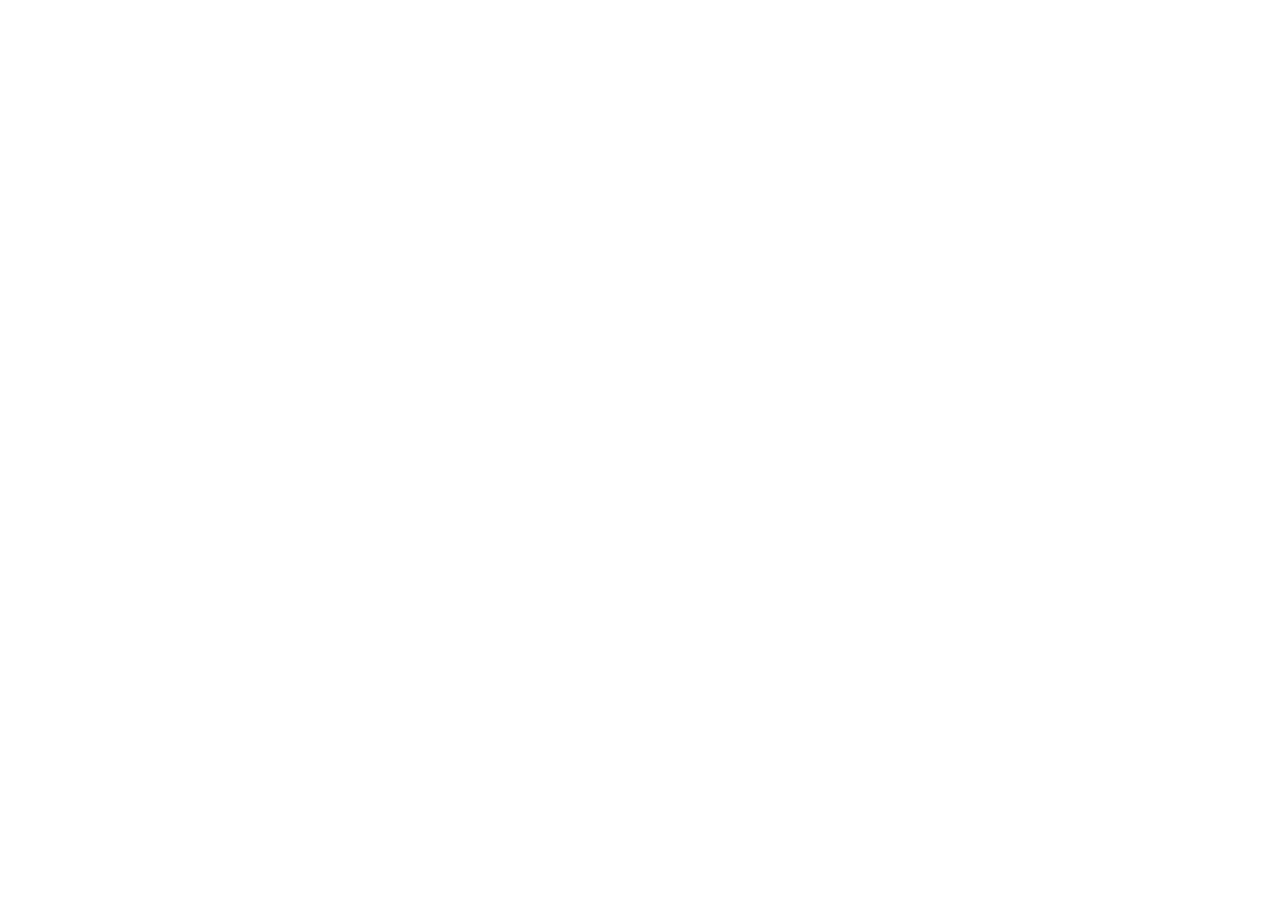
==== web/index.html @ 86ee4e62 "Archive KARDASHEV prototype before Vitya pivot Flutter idle game with Riverpod engine (generators, u" ====
<!DOCTYPE html>
<html>
<head>
  <!--
    If you are serving your web app in a path other than the root, change the
    href value below to reflect the base path you are serving from.

    The path provided below has to start and end with a slash "/" in order for
    it to work correctly.

    For more details:
    * https://developer.mozilla.org/en-US/docs/Web/HTML/Element/base

    This is a placeholder for base href that will be replaced by the value of
    the `--base-href` argument provided to `flutter build`.
  -->
  <base href="$FLUTTER_BASE_HREF">

  <meta charset="UTF-8">
  <meta content="IE=Edge" http-equiv="X-UA-Compatible">
  <meta name="description" content="A new Flutter project.">

  <!-- iOS meta tags & icons -->
  <meta name="apple-mobile-web-app-capable" content="yes">
  <meta name="apple-mobile-web-app-status-bar-style" content="black">
  <meta name="apple-mobile-web-app-title" content="idle_game">
  <link rel="apple-touch-icon" href="icons/Icon-192.png">

  <!-- Favicon -->
  <link rel="icon" type="image/png" href="favicon.png"/>

  <title>idle_game</title>
  <link rel="manifest" href="manifest.json">
</head>
<body>
  <script src="flutter_bootstrap.js" async></script>
</body>
</html>
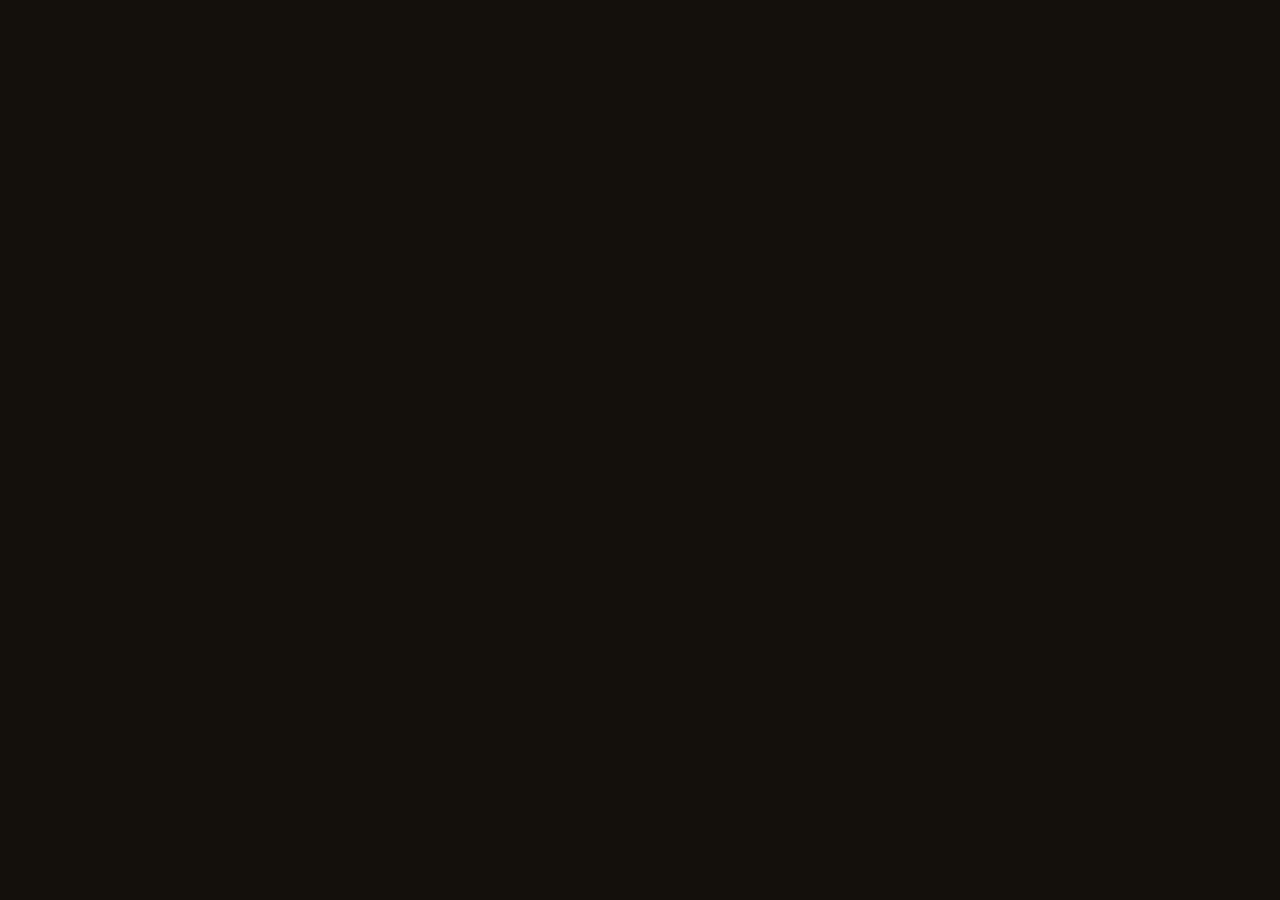
==== commit a1c4f286: "Дать игре имя, иконку и тёмный запуск Игра называлась idle_game и жила под com.example — с таким вид" ====
--- a/web/index.html
+++ b/web/index.html
@@ -18,19 +18,21 @@
 
   <meta charset="UTF-8">
   <meta content="IE=Edge" http-equiv="X-UA-Compatible">
-  <meta name="description" content="A new Flutter project.">
+  <meta name="description" content="Витя гонит самогон в гараже. Idle-игра.">
 
   <!-- iOS meta tags & icons -->
   <meta name="apple-mobile-web-app-capable" content="yes">
   <meta name="apple-mobile-web-app-status-bar-style" content="black">
-  <meta name="apple-mobile-web-app-title" content="idle_game">
+  <meta name="apple-mobile-web-app-title" content="Витя гонит">
   <link rel="apple-touch-icon" href="icons/Icon-192.png">
 
   <!-- Favicon -->
   <link rel="icon" type="image/png" href="favicon.png"/>
 
-  <title>idle_game</title>
+  <title>Витя гонит</title>
   <link rel="manifest" href="manifest.json">
+  <meta name="theme-color" content="#14100C">
+  <style>html, body { margin: 0; background: #14100C; }</style>
 </head>
 <body>
   <script src="flutter_bootstrap.js" async></script>
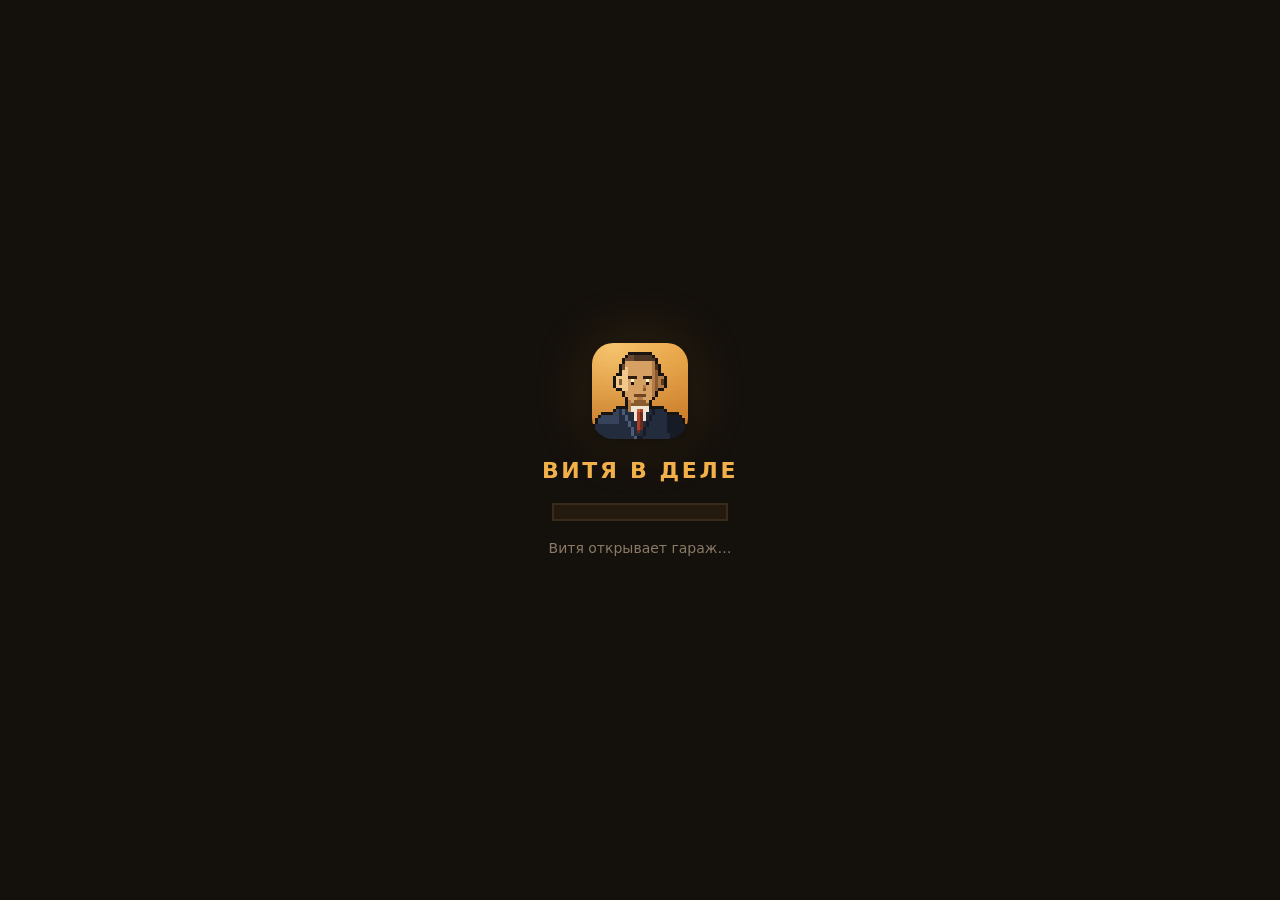
==== commit 73fe18b0: "Добавить превью ссылки и заставку загрузки сайта Ссылка на игру в Telegram и WhatsApp приходила голо" ====
--- a/web/index.html
+++ b/web/index.html
@@ -1,5 +1,5 @@
 <!DOCTYPE html>
-<html>
+<html lang="ru">
 <head>
   <!--
     If you are serving your web app in a path other than the root, change the
@@ -18,23 +18,142 @@
 
   <meta charset="UTF-8">
   <meta content="IE=Edge" http-equiv="X-UA-Compatible">
-  <meta name="description" content="Витя гонит самогон в гараже. Idle-игра.">
+  <meta name="description" content="Idle-игра про друга: от банки в гараже до самогонного коллайдера.">
+
+  <!--
+    Превью ссылки в Telegram, WhatsApp и ВКонтакте. Адреса — только полные:
+    мессенджер читает страницу без <base> и относительный путь к картинке
+    не найдёт. Адрес — имя репозитория; переименовали репозиторий —
+    поправить здесь (это сверяет test/app_identity_test.dart).
+    Картинку рисует tools/make_banner.py.
+  -->
+  <meta property="og:type" content="website">
+  <meta property="og:locale" content="ru_RU">
+  <meta property="og:site_name" content="Витя в деле">
+  <meta property="og:title" content="Витя в деле">
+  <meta property="og:description" content="Idle-игра про друга: от банки в гараже до самогонного коллайдера. Играется прямо в браузере.">
+  <meta property="og:url" content="https://mercurrial.github.io/vitya-v-dele/">
+  <meta property="og:image" content="https://mercurrial.github.io/vitya-v-dele/og.png">
+  <meta property="og:image:width" content="1280">
+  <meta property="og:image:height" content="640">
+  <meta property="og:image:alt" content="Витя в деле: Витя в пиджаке и полка аппаратов от банки до коллайдера">
+  <meta name="twitter:card" content="summary_large_image">
 
   <!-- iOS meta tags & icons -->
   <meta name="apple-mobile-web-app-capable" content="yes">
   <meta name="apple-mobile-web-app-status-bar-style" content="black">
-  <meta name="apple-mobile-web-app-title" content="Витя гонит">
+  <meta name="apple-mobile-web-app-title" content="Витя в деле">
   <link rel="apple-touch-icon" href="icons/Icon-192.png">
 
   <!-- Favicon -->
   <link rel="icon" type="image/png" href="favicon.png"/>
 
-  <title>Витя гонит</title>
+  <title>Витя в деле</title>
   <link rel="manifest" href="manifest.json">
   <meta name="theme-color" content="#14100C">
-  <style>html, body { margin: 0; background: #14100C; }</style>
+  <meta name="viewport"
+        content="width=device-width, initial-scale=1, maximum-scale=1, user-scalable=no, viewport-fit=cover">
+
+  <style>
+    /*
+      Игра держится на зажиме пальца, а браузер считает долгое нажатие
+      приглашением что-нибудь выделить или показать меню. Без этих правил
+      зажим по гаражу подсвечивал полэкрана синим, а на телефоне вызывал
+      «Скопировать / Найти».
+    */
+    html, body {
+      margin: 0;
+      background: #14100C;
+      height: 100%;
+      overflow: hidden;              /* нечего скролить: игра ровно в экран */
+      overscroll-behavior: none;     /* и незачем тянуть страницу вниз */
+      -webkit-user-select: none;
+      user-select: none;
+      -webkit-touch-callout: none;   /* Safari: меню по долгому нажатию */
+      -webkit-tap-highlight-color: transparent;
+      touch-action: manipulation;    /* убирает задержку 300 мс на тап */
+    }
+
+    /*
+      Заставка, пока грузится Flutter. На медленном телефоне это несколько
+      секунд, и раньше всё это время был просто тёмный экран — непонятно,
+      грузится игра или сломалась. Убирается по первому кадру игры.
+    */
+    #loader {
+      position: fixed;
+      inset: 0;
+      z-index: 10;
+      display: flex;
+      flex-direction: column;
+      align-items: center;
+      justify-content: center;
+      gap: 18px;
+      background: #14100C;
+      color: #EDE5D2;
+      font: 500 14px/1.3 system-ui, -apple-system, "Segoe UI", Roboto, sans-serif;
+      transition: opacity .25s ease-out;
+    }
+    #loader.gone { opacity: 0; }
+    #loader img {
+      width: 96px;
+      height: 96px;
+      border-radius: 22%;
+      image-rendering: pixelated;    /* пиксель-арт, а не мыло */
+      box-shadow: 0 6px 24px rgba(0, 0, 0, .5), 0 0 60px rgba(242, 176, 74, .18);
+    }
+    #loader .name {
+      color: #F2B04A;
+      font-size: 22px;
+      font-weight: 700;
+      letter-spacing: .12em;
+      text-transform: uppercase;
+    }
+    /* Бак, который наполняется, — та же полоса, что в игре. */
+    #loader .tank {
+      width: 168px;
+      height: 10px;
+      padding: 2px;
+      border: 2px solid #3A2A1A;
+      background: #241A10;
+    }
+    #loader .tank div {
+      height: 100%;
+      width: 0;
+      background: #E8A33D;
+      animation: fill 1.6s steps(12) infinite;
+    }
+    @keyframes fill { to { width: 100%; } }
+    #loader .hint { color: #8A7A66; min-height: 1.3em; }
+    @media (prefers-reduced-motion: reduce) {
+      #loader .tank div { animation: none; width: 60%; }
+    }
+  </style>
 </head>
 <body>
+  <div id="loader" aria-hidden="true">
+    <img src="icons/Icon-192.png" alt="">
+    <div class="name">Витя в деле</div>
+    <div class="tank"><div></div></div>
+    <div class="hint">Витя открывает гараж…</div>
+  </div>
+  <script>
+    (function () {
+      var loader = document.getElementById('loader');
+      // Первый кадр игры отмечает сам Flutter (движок 3.24:
+      // platform_dispatcher.dart, канал flutter/service_worker).
+      window.addEventListener('flutter-first-frame', function () {
+        loader.classList.add('gone');
+        setTimeout(function () { loader.remove(); }, 300);
+      }, { once: true });
+      // Если за полминуты игра так и не встала, молча крутить полосу дальше
+      // — хуже всего: игрок решит, что надо ещё подождать.
+      setTimeout(function () {
+        if (!loader.isConnected) return;
+        loader.querySelector('.hint').textContent =
+          'Что-то долго. Обнови страницу — прогресс не пропадёт.';
+      }, 30000);
+    })();
+  </script>
   <script src="flutter_bootstrap.js" async></script>
 </body>
 </html>
